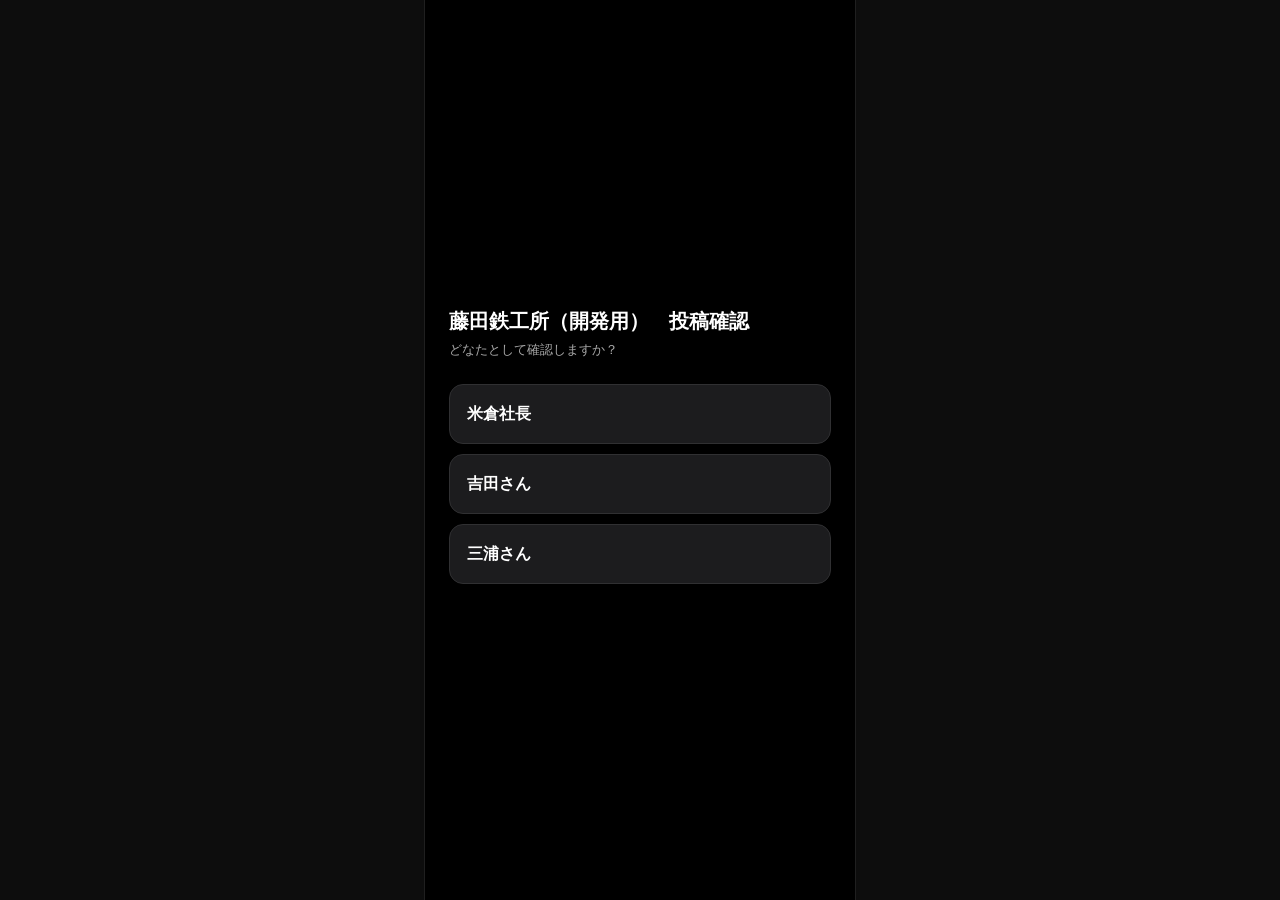
==== _dev/index.html @ 22c2960b "Add files via upload" ====
<!doctype html>
<html lang="ja">
<head>
<meta charset="utf-8">
<meta name="viewport" content="width=device-width, initial-scale=1, viewport-fit=cover">
<meta name="robots" content="noindex, nofollow">
<title>投稿確認（開発用）</title>
<link rel="stylesheet" href="../assets/app.css?v=7">
</head>
<body>
<div id="app"></div>
<script src="./config.js"></script>
<script src="./mock.js"></script>
<script src="../assets/app.js?v=7"></script>
</body>
</html>
---- assets/app.css ----
/* 投稿確認プレビュー — 共通スタイル
   Instagramリール／フィード、YouTubeショートの見え方をなぞる。
   クライアント別の差分は config.js だけ。 */

:root {
  color-scheme: dark;
  --ig-bg: #000;
  --sheet-ig: #1c1c1e;
  --sheet-yt: #ffffff;
  --line-dark: #2c2c2e;
  --muted: #a8a8a8;
  --ok: #4ade80;
  --warn: #fbbf24;
  --blue: #0095f6;
  --safe-b: env(safe-area-inset-bottom, 0px);
}

* { box-sizing: border-box; }
[hidden] { display: none !important; }

html, body {
  margin: 0;
  padding: 0;
  height: 100%;
  background: #000;
  color: #fff;
  overscroll-behavior: none;
}

body {
  font-family: -apple-system, BlinkMacSystemFont, "Hiragino Sans", "Hiragino Kaku Gothic ProN",
               "Noto Sans JP", "Yu Gothic", Meiryo, sans-serif;
  font-size: 15px;
  line-height: 1.5;
  -webkit-text-size-adjust: 100%;
  -webkit-font-smoothing: antialiased;
}

button { font: inherit; color: inherit; background: none; border: 0; padding: 0; cursor: pointer; }

/* ---------- 端末の枠 ---------- */

.phone {
  position: relative;
  width: 100%;
  max-width: 430px;
  height: 100dvh;
  margin: 0 auto;
  overflow: hidden;
  background: #000;
}

@media (min-width: 620px) {
  body { background: #0d0d0d; }
  .phone { box-shadow: 0 0 0 1px #1f1f1f; }
}

/* ---------- 名前選択 ---------- */

.gate {
  height: 100%;
  display: flex;
  flex-direction: column;
  justify-content: center;
  padding: 32px 24px;
}

.gate h1 { font-size: 20px; margin: 0 0 4px; }
.gate p { color: var(--muted); font-size: 13px; margin: 0 0 24px; }

.gate button {
  display: block;
  width: 100%;
  padding: 17px;
  margin-bottom: 10px;
  background: #1c1c1e;
  border: 1px solid #303032;
  border-radius: 14px;
  font-size: 16px;
  font-weight: 600;
  text-align: left;
}

.gate button:active { background: #2a2a2c; }

/* ---------- 上部バー ---------- */

.topbar {
  position: absolute;
  top: 0;
  left: 0;
  right: 0;
  z-index: 30;
  display: flex;
  flex-direction: column;
  gap: 7px;
  padding: 10px 12px 26px;
  background: linear-gradient(to bottom, rgba(0, 0, 0, .62) 0%, rgba(0, 0, 0, .3) 55%, rgba(0, 0, 0, 0) 100%);
  pointer-events: none;
}

.topbar .r1 { display: flex; align-items: center; gap: 8px; }
.topbar .r1 > *, .topbar .tabs > * { pointer-events: auto; }

.tabs {
  display: flex;
  gap: 4px;
  flex: 1;
  min-width: 0;
  overflow-x: auto;
  scrollbar-width: none;
}

.tabs::-webkit-scrollbar { display: none; }

.tab {
  flex: 0 0 auto;
  display: flex;
  align-items: center;
  gap: 5px;
  border-radius: 999px;
  padding: 6px 12px;
  font-size: 13px;
  font-weight: 600;
  color: rgba(255, 255, 255, .72);
  text-shadow: 0 1px 3px rgba(0, 0, 0, .6);
  white-space: nowrap;
}

.tab[aria-selected="true"] {
  background: rgba(255, 255, 255, .18);
  color: #fff;
  backdrop-filter: blur(8px);
}

.tab .count {
  min-width: 17px;
  height: 17px;
  padding: 0 5px;
  border-radius: 999px;
  background: #ff3040;
  color: #fff;
  font-size: 11px;
  font-weight: 700;
  line-height: 17px;
  text-align: center;
  text-shadow: none;
}

.brand {
  flex: 1;
  font-size: 16px;
  font-weight: 700;
  text-shadow: 0 1px 4px rgba(0, 0, 0, .7);
}

.whoami {
  flex: 0 0 auto;
  font-size: 11px;
  color: rgba(255, 255, 255, .8);
  background: rgba(0, 0, 0, .38);
  border: 1px solid rgba(255, 255, 255, .22);
  border-radius: 999px;
  padding: 5px 10px;
  line-height: 1.2;
  backdrop-filter: blur(8px);
}

.whoami b { color: #fff; font-weight: 700; }
.whoami span { color: #78c0ff; margin-left: 5px; }

/* ---------- フィード（1画面1投稿・スナップ） ---------- */

.feed {
  height: 100%;
  overflow-y: auto;
  scroll-snap-type: y mandatory;
  scrollbar-width: none;
  -webkit-overflow-scrolling: touch;
}

.feed::-webkit-scrollbar { display: none; }

.screen {
  position: relative;
  height: 100%;
  scroll-snap-align: start;
  scroll-snap-stop: always;
  overflow: hidden;
  background: #000;
}

.screen.light { background: #fff; color: #121212; }

/* 映像 */

.media {
  position: absolute;
  inset: 0;
  background: #000;
  overflow: hidden;
}

.media img.thumb { width: 100%; height: 100%; object-fit: cover; display: block; }
.media.contain img.thumb { object-fit: contain; }
.media iframe { position: absolute; inset: 0; width: 100%; height: 100%; border: 0; }

.media .tap {
  position: absolute;
  inset: 0;
  display: grid;
  place-items: center;
  background: rgba(0, 0, 0, .12);
}

.media .tap svg { width: 62px; height: 62px; filter: drop-shadow(0 2px 8px rgba(0, 0, 0, .6)); }

.media.blank {
  display: grid;
  place-items: center;
  color: #6b6b6b;
  font-size: 13px;
  background: #101010;
}

/* スクリム */

.scrim {
  position: absolute;
  left: 0;
  right: 0;
  bottom: 0;
  height: 46%;
  background: linear-gradient(to top, rgba(0, 0, 0, .78) 0%, rgba(0, 0, 0, .35) 42%, rgba(0, 0, 0, 0) 100%);
  pointer-events: none;
}

/* ---------- 右側のアイコン列 ---------- */

.rail {
  position: absolute;
  right: 6px;
  bottom: 198px;
  display: flex;
  flex-direction: column;
  align-items: center;
  gap: 18px;
  z-index: 10;
}

.rail .item { display: flex; flex-direction: column; align-items: center; gap: 3px; }
.rail svg { width: 27px; height: 27px; display: block; filter: drop-shadow(0 1px 3px rgba(0, 0, 0, .55)); }
.rail .lbl { font-size: 11px; font-weight: 600; text-shadow: 0 1px 3px rgba(0, 0, 0, .6); }

.rail .disc {
  width: 34px;
  height: 34px;
  border-radius: 8px;
  border: 2px solid rgba(255, 255, 255, .85);
  background: linear-gradient(135deg, #3a3a3c, #1c1c1e);
  display: grid;
  place-items: center;
  font-size: 13px;
  margin-top: 4px;
}

.rail.yt .disc { border-radius: 50%; }

/* ---------- 左下の情報 ---------- */

.info {
  position: absolute;
  left: 14px;
  right: 62px;
  bottom: 116px;
  z-index: 10;
}

.user {
  display: flex;
  align-items: center;
  gap: 9px;
  margin-bottom: 7px;
}

.avatars { display: flex; flex-shrink: 0; }

.avatar {
  width: 32px;
  height: 32px;
  border-radius: 50%;
  display: grid;
  place-items: center;
  font-size: 12px;
  font-weight: 700;
  color: #fff;
  background: linear-gradient(135deg, #f9ce34, #ee2a7b 55%, #6228d7);
  border: 2px solid rgba(0, 0, 0, .5);
  flex-shrink: 0;
}

.avatars .avatar + .avatar { margin-left: -13px; }
.avatar.plain { background: #4a4a4e; }

.handle {
  font-size: 13px;
  font-weight: 700;
  text-shadow: 0 1px 3px rgba(0, 0, 0, .6);
  overflow-wrap: anywhere;
  min-width: 0;
}

.handle span { white-space: nowrap; }
.handle .and { font-weight: 400; opacity: .82; margin: 0 3px; white-space: normal; }

.follow {
  flex: 0 0 auto;
  border: 1px solid rgba(255, 255, 255, .65);
  border-radius: 8px;
  padding: 4px 12px;
  font-size: 12px;
  font-weight: 600;
  text-shadow: 0 1px 3px rgba(0, 0, 0, .5);
}

.subscribe {
  flex: 0 0 auto;
  background: #fff;
  color: #0f0f0f;
  border-radius: 999px;
  padding: 6px 14px;
  font-size: 12px;
  font-weight: 700;
}

.music {
  display: flex;
  align-items: center;
  gap: 6px;
  font-size: 12px;
  margin-bottom: 7px;
  text-shadow: 0 1px 3px rgba(0, 0, 0, .6);
}

.music svg { width: 12px; height: 12px; flex-shrink: 0; }
.music span { overflow: hidden; text-overflow: ellipsis; white-space: nowrap; }

.cap {
  display: flex;
  align-items: flex-end;
  gap: 6px;
  width: 100%;
  text-align: left;
  font-size: 13.5px;
  line-height: 1.45;
  text-shadow: 0 1px 3px rgba(0, 0, 0, .6);
}

.cap .txt {
  flex: 1;
  min-width: 0;
  display: -webkit-box;
  -webkit-line-clamp: 1;
  -webkit-box-orient: vertical;
  overflow: hidden;
}

.cap.two .txt { -webkit-line-clamp: 2; }
.cap .more { flex: 0 0 auto; font-size: 12px; font-weight: 700; opacity: .85; }

/* ---------- 確認バー ---------- */

.actbar {
  position: absolute;
  left: 0;
  right: 0;
  bottom: calc(52px + var(--safe-b));
  z-index: 15;
  display: flex;
  align-items: center;
  gap: 8px;
  padding: 8px 12px;
}

.chip {
  flex: 0 0 auto;
  font-size: 11px;
  font-weight: 700;
  border-radius: 999px;
  padding: 5px 10px;
  backdrop-filter: blur(10px);
}

.chip.wait { background: rgba(255, 255, 255, .18); color: #fff; }
.chip.ok   { background: rgba(34, 197, 94, .24);  color: var(--ok); }
.chip.fix  { background: rgba(251, 191, 36, .22); color: var(--warn); }

.act {
  flex: 1;
  padding: 11px 8px;
  border-radius: 10px;
  font-size: 14px;
  font-weight: 700;
  text-align: center;
  backdrop-filter: blur(10px);
}

.act.ok { background: var(--blue); color: #fff; }
.act.fix { background: rgba(255, 255, 255, .16); color: #fff; border: 1px solid rgba(255, 255, 255, .3); }
.act:disabled { opacity: .5; }

.actbar.done { justify-content: flex-start; }

/* ---------- 端末下部のナビ（飾り） ---------- */

.fakenav {
  position: absolute;
  left: 0;
  right: 0;
  bottom: 0;
  z-index: 12;
  height: calc(52px + var(--safe-b));
  padding-bottom: var(--safe-b);
  display: flex;
  align-items: center;
  justify-content: space-around;
  background: #000;
  border-top: 1px solid rgba(255, 255, 255, .08);
  pointer-events: none;
}

.fakenav.yt { background: #0f0f0f; }
.fakenav .n { display: flex; flex-direction: column; align-items: center; gap: 2px; opacity: .92; }
.fakenav svg { width: 24px; height: 24px; }
.fakenav .t { font-size: 9px; }

.fakenav .me {
  width: 25px;
  height: 25px;
  border-radius: 50%;
  background: linear-gradient(135deg, #33c6d6, #a3d900);
}

.progress {
  position: absolute;
  left: 0;
  right: 0;
  bottom: calc(52px + var(--safe-b));
  height: 2px;
  background: rgba(255, 255, 255, .18);
  z-index: 13;
}

.progress i { display: block; height: 100%; width: 28%; background: #fff; }
.progress.yt i { background: #ff0033; }

/* ---------- Instagram フィード投稿 ---------- */

.postview {
  position: absolute;
  inset: 0;
  display: flex;
  flex-direction: column;
  justify-content: center;
  padding: 88px 0 calc(112px + var(--safe-b));
}

.p-head {
  display: flex;
  align-items: center;
  gap: 9px;
  padding: 0 12px 9px;
}

.p-head svg { width: 22px; height: 22px; flex: 0 0 auto; }

.p-head .handle { text-shadow: none; }
.p-head .meta { font-size: 11px; color: var(--muted); }

.p-media { position: relative; background: #000; }
.p-media .frame {
  position: relative;
  width: 100%;
  aspect-ratio: 4 / 5;
  max-height: 52vh;
  overflow: hidden;
}
.p-media .frame img { width: 100%; height: 100%; object-fit: cover; display: block; }
.p-media .frame iframe { position: absolute; inset: 0; width: 100%; height: 100%; border: 0; }

.p-media .frame .tap {
  position: absolute;
  inset: 0;
  display: grid;
  place-items: center;
  background: rgba(0, 0, 0, .12);
}

.p-media .frame .tap svg { width: 56px; height: 56px; }

.carousel {
  display: flex;
  overflow-x: auto;
  scroll-snap-type: x mandatory;
  scrollbar-width: none;
}

.carousel::-webkit-scrollbar { display: none; }
.carousel .frame { flex: 0 0 100%; scroll-snap-align: center; }

.p-count {
  position: absolute;
  top: 10px;
  right: 10px;
  background: rgba(0, 0, 0, .6);
  border-radius: 999px;
  padding: 3px 9px;
  font-size: 11px;
  font-weight: 600;
}

.p-acts { display: flex; align-items: center; gap: 15px; padding: 11px 12px 4px; }
.p-acts svg { width: 25px; height: 25px; flex: 0 0 auto; }
.p-acts .grow { flex: 1; }

.p-cap {
  display: block;
  width: 100%;
  text-align: left;
  padding: 4px 12px 0;
  font-size: 13.5px;
  line-height: 1.5;
}

.p-cap .txt { display: -webkit-box; -webkit-line-clamp: 2; -webkit-box-orient: vertical; overflow: hidden; }
.p-cap .more { color: var(--muted); font-size: 13px; }
.p-cap b { font-weight: 700; margin-right: 5px; }

.dots { display: flex; justify-content: center; gap: 5px; padding: 9px 0 0; }
.dots i { width: 6px; height: 6px; border-radius: 50%; background: #3a3a3c; }
.dots i.on { background: var(--blue); }

/* ---------- YouTube ---------- */

.yt-top {
  position: absolute;
  top: 0;
  right: 0;
  z-index: 20;
  display: flex;
  gap: 18px;
  padding: 12px 14px;
}

.yt-top svg { width: 24px; height: 24px; filter: drop-shadow(0 1px 3px rgba(0, 0, 0, .6)); }

.tag { color: #7cc0ff; }

/* ---------- シート ---------- */

.backdrop {
  position: absolute;
  inset: 0;
  z-index: 40;
  background: rgba(0, 0, 0, .5);
  opacity: 0;
  transition: opacity .18s;
}

.backdrop.on { opacity: 1; }

.sheet {
  position: absolute;
  left: 0;
  right: 0;
  bottom: 0;
  z-index: 41;
  max-height: 82%;
  display: flex;
  flex-direction: column;
  background: var(--sheet-ig);
  border-radius: 14px 14px 0 0;
  transform: translateY(100%);
  transition: transform .22s cubic-bezier(.2, .7, .3, 1);
  overflow: hidden;
}

.sheet.on { transform: translateY(0); }
.sheet.light { background: var(--sheet-yt); color: #0f0f0f; }

.grab {
  flex: 0 0 auto;
  width: 38px;
  height: 4px;
  border-radius: 2px;
  background: #5a5a5e;
  margin: 9px auto 4px;
}

.sheet.light .grab { background: #d0d0d0; }

.sheet-head {
  flex: 0 0 auto;
  display: flex;
  align-items: center;
  padding: 6px 16px 12px;
  border-bottom: 1px solid var(--line-dark);
}

.sheet.light .sheet-head { border-color: #e5e5e5; }
.sheet-head h2 { flex: 1; margin: 0; font-size: 17px; font-weight: 700; }
.sheet-head .x { font-size: 22px; line-height: 1; opacity: .8; padding: 4px 6px; }

.sheet-body { flex: 1; overflow-y: auto; padding: 14px 16px 18px; -webkit-overflow-scrolling: touch; }

.s-user { display: flex; align-items: center; gap: 10px; margin-bottom: 12px; }
.s-user .handle { text-shadow: none; }

.s-text { font-size: 14.5px; line-height: 1.65; white-space: normal; overflow-wrap: anywhere; }
.s-tags { margin-top: 12px; font-size: 14px; color: #7cc0ff; overflow-wrap: anywhere; }
.s-date { margin-top: 14px; font-size: 13px; color: var(--muted); }

.sheet.light .s-date { color: #606060; }
.s-place svg { width: 16px; height: 16px; flex: 0 0 auto; }

.s-place {
  display: inline-flex;
  align-items: center;
  gap: 6px;
  white-space: nowrap;
  margin-top: 12px;
  padding: 7px 13px;
  border-radius: 999px;
  background: #2c2c2e;
  font-size: 13px;
}

.yt-h2 { margin: 0 0 14px; font-size: 18px; font-weight: 700; line-height: 1.45; }

.stats { display: flex; gap: 8px; margin-bottom: 16px; }

.stat {
  flex: 1;
  background: #f4f2ec;
  border-radius: 12px;
  padding: 12px 8px;
  text-align: center;
}

.stat b { display: block; font-size: 15px; font-weight: 700; }
.stat span { font-size: 11px; color: #606060; }

.desc-box {
  background: #f4f2ec;
  border-radius: 12px;
  padding: 14px;
  font-size: 14px;
  line-height: 1.7;
  white-space: normal;
  overflow-wrap: anywhere;
}

.sheet.light .tag { color: #065fd4; }

.clamp { display: -webkit-box; -webkit-line-clamp: 4; -webkit-box-orient: vertical; overflow: hidden; }

.more-btn { margin-top: 6px; font-size: 13px; font-weight: 600; color: var(--muted); }
.sheet.light .more-btn { color: #606060; }

/* 確認ログ（コメント風） */

.s-logs { margin-top: 22px; border-top: 1px solid var(--line-dark); padding-top: 14px; }
.sheet.light .s-logs { border-color: #e5e5e5; }
.s-logs h3 { margin: 0 0 12px; font-size: 13px; font-weight: 700; color: var(--muted); }
.sheet.light .s-logs h3 { color: #606060; }

.cmt { display: flex; gap: 10px; margin-bottom: 14px; }
.cmt .av { width: 32px; height: 32px; border-radius: 50%; background: #3a3a3c; display: grid; place-items: center; font-size: 12px; font-weight: 700; flex-shrink: 0; }
.sheet.light .cmt .av { background: #e8e8e8; color: #0f0f0f; }
.cmt .who { font-size: 12px; color: var(--muted); }
.sheet.light .cmt .who { color: #606060; }
.cmt .who b { color: inherit; font-weight: 700; }
.sheet.light .cmt .who b { color: #0f0f0f; }
.cmt .r-ok { color: var(--ok); font-weight: 700; }
.cmt .r-fix { color: var(--warn); font-weight: 700; }
.sheet.light .cmt .r-ok { color: #067647; }
.sheet.light .cmt .r-fix { color: #a4501a; }
.cmt .body { font-size: 14px; line-height: 1.55; margin-top: 2px; overflow-wrap: anywhere; }

/* シート下部の確認アクション */

.sheet-foot {
  flex: 0 0 auto;
  padding: 12px 16px calc(14px + var(--safe-b));
  border-top: 1px solid var(--line-dark);
  background: inherit;
}

.sheet.light .sheet-foot { border-color: #e5e5e5; }
.sheet-foot .row { display: flex; gap: 8px; }

.sheet-foot .btn {
  flex: 1;
  padding: 14px 8px;
  border-radius: 11px;
  font-size: 15px;
  font-weight: 700;
  text-align: center;
  background: #2c2c2e;
}

.sheet.light .sheet-foot .btn { background: #f0f0f0; }
.sheet-foot .btn.primary,
.sheet.light .sheet-foot .btn.primary { background: var(--blue); color: #fff; }
.sheet-foot .btn.ghost { flex: 0 0 92px; }
.sheet-foot .btn:disabled { opacity: .5; }

.sheet-foot textarea {
  width: 100%;
  min-height: 88px;
  padding: 12px;
  margin-bottom: 9px;
  border: 1px solid #3a3a3c;
  border-radius: 11px;
  background: #2c2c2e;
  color: inherit;
  font: inherit;
  font-size: 15px;
  resize: vertical;
}

.sheet.light .sheet-foot textarea { background: #f7f7f7; border-color: #dcdcdc; }
.sheet-foot textarea:focus { outline: 2px solid var(--blue); outline-offset: -1px; }

.hint { margin-top: 8px; font-size: 12px; color: var(--muted); }
.hint.err { color: #ff6b6b; }

.reviewed { font-size: 14px; font-weight: 600; color: var(--ok); text-align: center; padding: 4px 0; }
.sheet.light .reviewed { color: #067647; }

/* ---------- 状態表示 ---------- */

.center {
  height: 100%;
  display: flex;
  flex-direction: column;
  align-items: center;
  justify-content: center;
  gap: 14px;
  padding: 32px;
  text-align: center;
  color: var(--muted);
  font-size: 14px;
}

.center .sk {
  width: 190px;
  aspect-ratio: 9 / 16;
  border-radius: 14px;
  background: linear-gradient(90deg, #141414 25%, #232323 37%, #141414 63%);
  background-size: 400% 100%;
  animation: sk 1.3s ease-in-out infinite;
}

@keyframes sk { 0% { background-position: 100% 50%; } 100% { background-position: 0 50%; } }

.center button {
  border: 1px solid #3a3a3c;
  border-radius: 10px;
  padding: 10px 18px;
  font-weight: 600;
  color: #fff;
}

.swipe-hint {
  position: absolute;
  top: 96px;
  left: 50%;
  transform: translateX(-50%);
  z-index: 25;
  padding: 7px 14px;
  border-radius: 999px;
  background: rgba(0, 0, 0, .55);
  backdrop-filter: blur(8px);
  font-size: 12px;
  color: rgba(255, 255, 255, .92);
  white-space: nowrap;
  pointer-events: none;
  animation: fade 2.2s ease-in-out infinite;
}

.swipe-hint.one-row { top: 62px; }

@keyframes fade { 0%, 100% { opacity: .5; } 50% { opacity: 1; } }

.toast {
  position: absolute;
  left: 50%;
  bottom: calc(120px + var(--safe-b));
  transform: translateX(-50%);
  z-index: 60;
  background: rgba(40, 40, 42, .96);
  color: #fff;
  font-size: 13px;
  padding: 11px 18px;
  border-radius: 999px;
  white-space: nowrap;
  box-shadow: 0 6px 20px rgba(0, 0, 0, .5);
}

@media (prefers-reduced-motion: reduce) {
  .center .sk, .swipe-hint { animation: none; }
  .sheet, .backdrop { transition: none; }
}
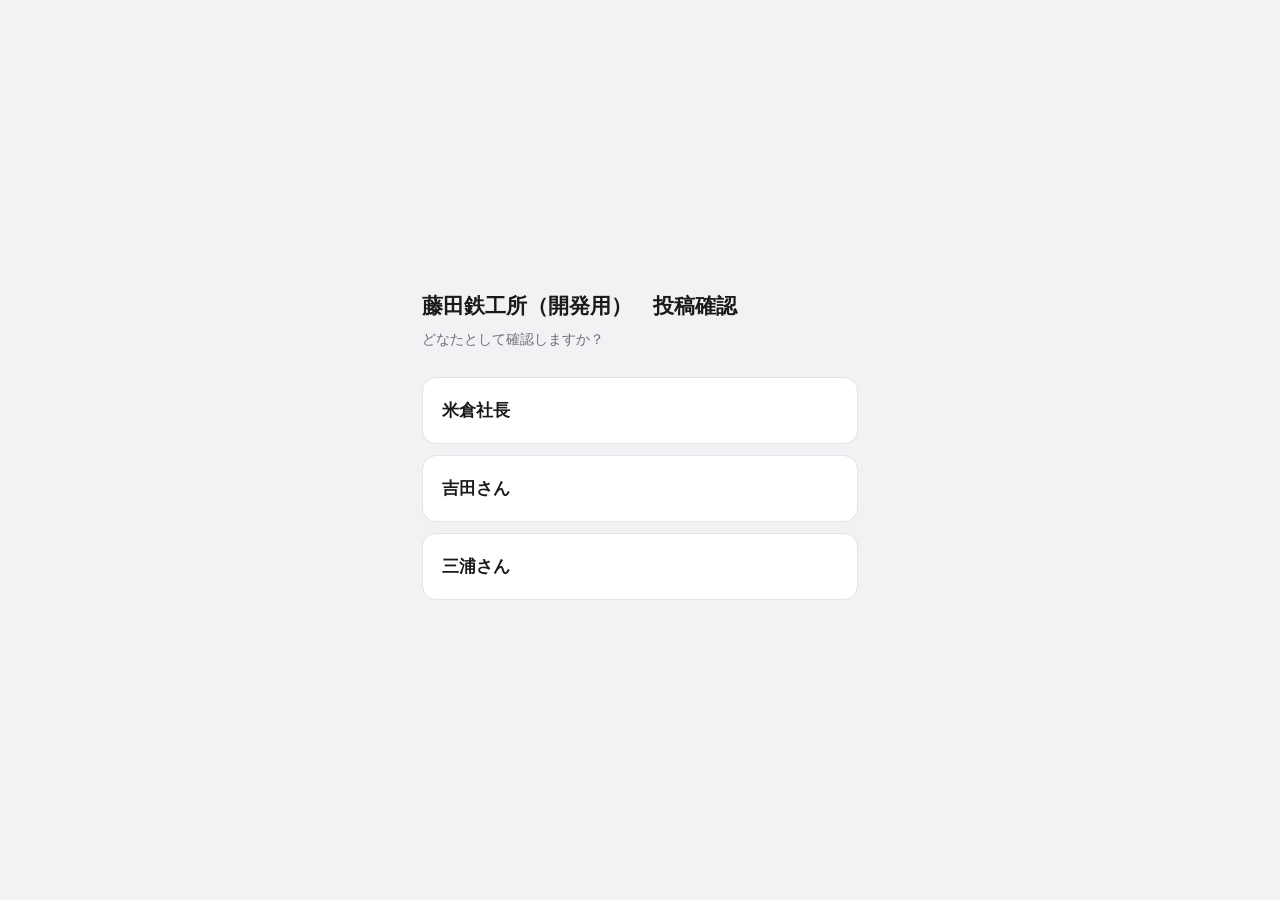
==== commit 667daf64: "Add files via upload" ====
--- a/_dev/index.html
+++ b/_dev/index.html
@@ -5,12 +5,12 @@
 <meta name="viewport" content="width=device-width, initial-scale=1, viewport-fit=cover">
 <meta name="robots" content="noindex, nofollow">
 <title>投稿確認（開発用）</title>
-<link rel="stylesheet" href="../assets/app.css?v=7">
+<link rel="stylesheet" href="../assets/app.css?v=19">
 </head>
 <body>
 <div id="app"></div>
 <script src="./config.js"></script>
 <script src="./mock.js"></script>
-<script src="../assets/app.js?v=7"></script>
+<script src="../assets/app.js?v=19"></script>
 </body>
 </html>
--- a/assets/app.css
+++ b/assets/app.css
@@ -1,17 +1,19 @@
 /* 投稿確認プレビュー — 共通スタイル
-   Instagramリール／フィード、YouTubeショートの見え方をなぞる。
-   クライアント別の差分は config.js だけ。 */
+   見た目の再現より「確認しやすさ」を優先した作り。
+   動画は枠の中に閉じ込め、文章と判定ボタンには絶対にかぶせない。 */
 
 :root {
-  color-scheme: dark;
-  --ig-bg: #000;
-  --sheet-ig: #1c1c1e;
-  --sheet-yt: #ffffff;
-  --line-dark: #2c2c2e;
-  --muted: #a8a8a8;
-  --ok: #4ade80;
-  --warn: #fbbf24;
-  --blue: #0095f6;
+  color-scheme: light;
+  --bg: #f2f2f5;
+  --card: #ffffff;
+  --line: #e3e3e8;
+  --text: #1a1a1c;
+  --muted: #6d6d75;
+  --blue: #0a84ff;
+  --ok: #10803f;
+  --ok-bg: #e6f5ec;
+  --warn: #9a5b00;
+  --warn-bg: #fdf1de;
   --safe-b: env(safe-area-inset-bottom, 0px);
 }
 
@@ -21,794 +23,503 @@
 html, body {
   margin: 0;
   padding: 0;
-  height: 100%;
-  background: #000;
-  color: #fff;
-  overscroll-behavior: none;
+  min-height: 100%;
+  background: var(--bg);
+  color: var(--text);
 }
 
 body {
   font-family: -apple-system, BlinkMacSystemFont, "Hiragino Sans", "Hiragino Kaku Gothic ProN",
                "Noto Sans JP", "Yu Gothic", Meiryo, sans-serif;
-  font-size: 15px;
-  line-height: 1.5;
+  font-size: 16px;
+  line-height: 1.6;
   -webkit-text-size-adjust: 100%;
   -webkit-font-smoothing: antialiased;
 }
 
 button { font: inherit; color: inherit; background: none; border: 0; padding: 0; cursor: pointer; }
 
-/* ---------- 端末の枠 ---------- */
-
-.phone {
-  position: relative;
-  width: 100%;
-  max-width: 430px;
-  height: 100dvh;
-  margin: 0 auto;
-  overflow: hidden;
-  background: #000;
-}
-
-@media (min-width: 620px) {
-  body { background: #0d0d0d; }
-  .phone { box-shadow: 0 0 0 1px #1f1f1f; }
-}
+.wrap { max-width: 480px; margin: 0 auto; }
 
 /* ---------- 名前選択 ---------- */
 
 .gate {
-  height: 100%;
+  min-height: 100dvh;
   display: flex;
   flex-direction: column;
   justify-content: center;
-  padding: 32px 24px;
-}
-
-.gate h1 { font-size: 20px; margin: 0 0 4px; }
-.gate p { color: var(--muted); font-size: 13px; margin: 0 0 24px; }
+  padding: 32px 22px;
+}
+
+.gate h1 { font-size: 21px; margin: 0 0 6px; }
+.gate p { color: var(--muted); font-size: 14px; margin: 0 0 26px; }
 
 .gate button {
   display: block;
   width: 100%;
-  padding: 17px;
-  margin-bottom: 10px;
-  background: #1c1c1e;
-  border: 1px solid #303032;
+  padding: 19px;
+  margin-bottom: 11px;
+  background: var(--card);
+  border: 1px solid var(--line);
   border-radius: 14px;
-  font-size: 16px;
-  font-weight: 600;
+  font-size: 17px;
+  font-weight: 700;
   text-align: left;
 }
 
-.gate button:active { background: #2a2a2c; }
+.gate button:active { background: #ececf0; }
 
 /* ---------- 上部バー ---------- */
 
 .topbar {
-  position: absolute;
+  position: sticky;
   top: 0;
-  left: 0;
-  right: 0;
   z-index: 30;
-  display: flex;
-  flex-direction: column;
-  gap: 7px;
-  padding: 10px 12px 26px;
-  background: linear-gradient(to bottom, rgba(0, 0, 0, .62) 0%, rgba(0, 0, 0, .3) 55%, rgba(0, 0, 0, 0) 100%);
-  pointer-events: none;
-}
-
-.topbar .r1 { display: flex; align-items: center; gap: 8px; }
-.topbar .r1 > *, .topbar .tabs > * { pointer-events: auto; }
-
-.tabs {
-  display: flex;
-  gap: 4px;
+  background: rgba(242, 242, 245, .93);
+  backdrop-filter: saturate(180%) blur(12px);
+  border-bottom: 1px solid var(--line);
+}
+
+.topbar .inner { max-width: 480px; margin: 0 auto; padding: 10px 14px 0; }
+.topbar .r1 { display: flex; align-items: center; gap: 10px; }
+.topbar h1 {
   flex: 1;
   min-width: 0;
-  overflow-x: auto;
-  scrollbar-width: none;
-}
-
+  font-size: 16px;
+  font-weight: 700;
+  margin: 0;
+  white-space: nowrap;
+  overflow: hidden;
+  text-overflow: ellipsis;
+}
+
+.whoami {
+  flex: 0 0 auto;
+  font-size: 12px;
+  color: var(--muted);
+  border: 1px solid var(--line);
+  background: var(--card);
+  border-radius: 999px;
+  padding: 6px 12px;
+  line-height: 1.2;
+}
+
+.whoami b { color: var(--text); font-weight: 700; }
+.whoami span { color: var(--blue); margin-left: 6px; }
+
+.tabs { display: flex; gap: 5px; padding: 9px 0 9px; overflow-x: auto; scrollbar-width: none; }
 .tabs::-webkit-scrollbar { display: none; }
 
 .tab {
   flex: 0 0 auto;
   display: flex;
   align-items: center;
-  gap: 5px;
+  gap: 6px;
+  border: 1px solid var(--line);
+  background: var(--card);
   border-radius: 999px;
-  padding: 6px 12px;
-  font-size: 13px;
-  font-weight: 600;
-  color: rgba(255, 255, 255, .72);
-  text-shadow: 0 1px 3px rgba(0, 0, 0, .6);
+  padding: 8px 14px;
+  font-size: 14px;
+  font-weight: 700;
+  color: var(--muted);
   white-space: nowrap;
 }
 
-.tab[aria-selected="true"] {
-  background: rgba(255, 255, 255, .18);
+.tab[aria-selected="true"] { background: #1a1a1c; border-color: #1a1a1c; color: #fff; }
+
+.tab .count {
+  min-width: 19px;
+  height: 19px;
+  padding: 0 6px;
+  border-radius: 999px;
+  background: #ff3b30;
   color: #fff;
-  backdrop-filter: blur(8px);
-}
-
-.tab .count {
-  min-width: 17px;
-  height: 17px;
-  padding: 0 5px;
-  border-radius: 999px;
-  background: #ff3040;
-  color: #fff;
-  font-size: 11px;
-  font-weight: 700;
-  line-height: 17px;
+  font-size: 12px;
+  font-weight: 700;
+  line-height: 19px;
   text-align: center;
-  text-shadow: none;
-}
-
-.brand {
-  flex: 1;
-  font-size: 16px;
-  font-weight: 700;
-  text-shadow: 0 1px 4px rgba(0, 0, 0, .7);
-}
-
-.whoami {
-  flex: 0 0 auto;
-  font-size: 11px;
-  color: rgba(255, 255, 255, .8);
-  background: rgba(0, 0, 0, .38);
-  border: 1px solid rgba(255, 255, 255, .22);
-  border-radius: 999px;
-  padding: 5px 10px;
-  line-height: 1.2;
-  backdrop-filter: blur(8px);
-}
-
-.whoami b { color: #fff; font-weight: 700; }
-.whoami span { color: #78c0ff; margin-left: 5px; }
-
-/* ---------- フィード（1画面1投稿・スナップ） ---------- */
-
-.feed {
-  height: 100%;
-  overflow-y: auto;
-  scroll-snap-type: y mandatory;
-  scrollbar-width: none;
-  -webkit-overflow-scrolling: touch;
-}
-
-.feed::-webkit-scrollbar { display: none; }
-
-.screen {
-  position: relative;
-  height: 100%;
-  scroll-snap-align: start;
-  scroll-snap-stop: always;
+}
+
+/* ---------- 残り件数 ---------- */
+
+.summary {
+  padding: 16px 16px 4px;
+  font-size: 14px;
+  color: var(--muted);
+}
+
+.summary b { color: var(--text); font-size: 17px; font-weight: 700; }
+
+/* ---------- カード ---------- */
+
+.list { padding: 0 12px 40px; }
+
+.card {
+  background: var(--card);
+  border: 1px solid var(--line);
+  border-radius: 16px;
+  margin-top: 14px;
   overflow: hidden;
-  background: #000;
-}
-
-.screen.light { background: #fff; color: #121212; }
-
-/* 映像 */
-
-.media {
-  position: absolute;
-  inset: 0;
-  background: #000;
-  overflow: hidden;
-}
-
-.media img.thumb { width: 100%; height: 100%; object-fit: cover; display: block; }
-.media.contain img.thumb { object-fit: contain; }
-.media iframe { position: absolute; inset: 0; width: 100%; height: 100%; border: 0; }
-
-.media .tap {
-  position: absolute;
-  inset: 0;
-  display: grid;
-  place-items: center;
-  background: rgba(0, 0, 0, .12);
-}
-
-.media .tap svg { width: 62px; height: 62px; filter: drop-shadow(0 2px 8px rgba(0, 0, 0, .6)); }
-
-.media.blank {
-  display: grid;
-  place-items: center;
-  color: #6b6b6b;
-  font-size: 13px;
-  background: #101010;
-}
-
-/* スクリム */
-
-.scrim {
-  position: absolute;
-  left: 0;
-  right: 0;
-  bottom: 0;
-  height: 46%;
-  background: linear-gradient(to top, rgba(0, 0, 0, .78) 0%, rgba(0, 0, 0, .35) 42%, rgba(0, 0, 0, 0) 100%);
-  pointer-events: none;
-}
-
-/* ---------- 右側のアイコン列 ---------- */
-
-.rail {
-  position: absolute;
-  right: 6px;
-  bottom: 198px;
-  display: flex;
-  flex-direction: column;
-  align-items: center;
-  gap: 18px;
-  z-index: 10;
-}
-
-.rail .item { display: flex; flex-direction: column; align-items: center; gap: 3px; }
-.rail svg { width: 27px; height: 27px; display: block; filter: drop-shadow(0 1px 3px rgba(0, 0, 0, .55)); }
-.rail .lbl { font-size: 11px; font-weight: 600; text-shadow: 0 1px 3px rgba(0, 0, 0, .6); }
-
-.rail .disc {
-  width: 34px;
-  height: 34px;
-  border-radius: 8px;
-  border: 2px solid rgba(255, 255, 255, .85);
-  background: linear-gradient(135deg, #3a3a3c, #1c1c1e);
-  display: grid;
-  place-items: center;
-  font-size: 13px;
-  margin-top: 4px;
-}
-
-.rail.yt .disc { border-radius: 50%; }
-
-/* ---------- 左下の情報 ---------- */
-
-.info {
-  position: absolute;
-  left: 14px;
-  right: 62px;
-  bottom: 116px;
-  z-index: 10;
-}
-
-.user {
-  display: flex;
-  align-items: center;
-  gap: 9px;
-  margin-bottom: 7px;
-}
-
-.avatars { display: flex; flex-shrink: 0; }
-
-.avatar {
-  width: 32px;
-  height: 32px;
-  border-radius: 50%;
-  display: grid;
-  place-items: center;
-  font-size: 12px;
-  font-weight: 700;
-  color: #fff;
-  background: linear-gradient(135deg, #f9ce34, #ee2a7b 55%, #6228d7);
-  border: 2px solid rgba(0, 0, 0, .5);
-  flex-shrink: 0;
-}
-
-.avatars .avatar + .avatar { margin-left: -13px; }
-.avatar.plain { background: #4a4a4e; }
-
-.handle {
-  font-size: 13px;
-  font-weight: 700;
-  text-shadow: 0 1px 3px rgba(0, 0, 0, .6);
-  overflow-wrap: anywhere;
-  min-width: 0;
-}
-
-.handle span { white-space: nowrap; }
-.handle .and { font-weight: 400; opacity: .82; margin: 0 3px; white-space: normal; }
-
-.follow {
-  flex: 0 0 auto;
-  border: 1px solid rgba(255, 255, 255, .65);
-  border-radius: 8px;
-  padding: 4px 12px;
-  font-size: 12px;
-  font-weight: 600;
-  text-shadow: 0 1px 3px rgba(0, 0, 0, .5);
-}
-
-.subscribe {
-  flex: 0 0 auto;
-  background: #fff;
-  color: #0f0f0f;
-  border-radius: 999px;
-  padding: 6px 14px;
-  font-size: 12px;
-  font-weight: 700;
-}
-
-.music {
-  display: flex;
-  align-items: center;
-  gap: 6px;
-  font-size: 12px;
-  margin-bottom: 7px;
-  text-shadow: 0 1px 3px rgba(0, 0, 0, .6);
-}
-
-.music svg { width: 12px; height: 12px; flex-shrink: 0; }
-.music span { overflow: hidden; text-overflow: ellipsis; white-space: nowrap; }
-
-.cap {
-  display: flex;
-  align-items: flex-end;
-  gap: 6px;
-  width: 100%;
-  text-align: left;
-  font-size: 13.5px;
-  line-height: 1.45;
-  text-shadow: 0 1px 3px rgba(0, 0, 0, .6);
-}
-
-.cap .txt {
-  flex: 1;
-  min-width: 0;
-  display: -webkit-box;
-  -webkit-line-clamp: 1;
-  -webkit-box-orient: vertical;
-  overflow: hidden;
-}
-
-.cap.two .txt { -webkit-line-clamp: 2; }
-.cap .more { flex: 0 0 auto; font-size: 12px; font-weight: 700; opacity: .85; }
-
-/* ---------- 確認バー ---------- */
-
-.actbar {
-  position: absolute;
-  left: 0;
-  right: 0;
-  bottom: calc(52px + var(--safe-b));
-  z-index: 15;
+}
+
+.card.done { opacity: .62; }
+.card.done:focus-within { opacity: 1; }
+
+.head {
   display: flex;
   align-items: center;
   gap: 8px;
-  padding: 8px 12px;
-}
-
-.chip {
-  flex: 0 0 auto;
-  font-size: 11px;
+  flex-wrap: wrap;
+  padding: 14px 16px 10px;
+}
+
+.badge {
+  font-size: 12px;
   font-weight: 700;
   border-radius: 999px;
-  padding: 5px 10px;
-  backdrop-filter: blur(10px);
-}
-
-.chip.wait { background: rgba(255, 255, 255, .18); color: #fff; }
-.chip.ok   { background: rgba(34, 197, 94, .24);  color: var(--ok); }
-.chip.fix  { background: rgba(251, 191, 36, .22); color: var(--warn); }
-
-.act {
-  flex: 1;
-  padding: 11px 8px;
-  border-radius: 10px;
-  font-size: 14px;
-  font-weight: 700;
-  text-align: center;
-  backdrop-filter: blur(10px);
-}
-
-.act.ok { background: var(--blue); color: #fff; }
-.act.fix { background: rgba(255, 255, 255, .16); color: #fff; border: 1px solid rgba(255, 255, 255, .3); }
-.act:disabled { opacity: .5; }
-
-.actbar.done { justify-content: flex-start; }
-
-/* ---------- 端末下部のナビ（飾り） ---------- */
-
-.fakenav {
+  padding: 4px 10px;
+  white-space: nowrap;
+}
+
+.badge.wait { background: #ececf0; color: var(--muted); }
+.badge.ok   { background: var(--ok-bg);   color: var(--ok); }
+.badge.fix  { background: var(--warn-bg); color: var(--warn); }
+.badge.kind { background: #e8f0fe; color: #1a56b8; }
+.badge.kind.note { background: #e3f5f0; color: #0b7c6a; }
+.badge.collab { background: #f3e8fd; color: #6b30b8; }
+
+.when { width: 100%; font-size: 13px; color: var(--muted); }
+
+/* ---------- 動画 ---------- */
+
+.stage {
+  display: flex;
+  justify-content: center;
+  background: #000;
+}
+
+/* 幅いっぱいにして、高さを幅から計算する。
+   枠を細くするとドライブのプレイヤーが最低幅で収まらず、右側が切れてしまうため。
+   比率計算はブラウザ任せにせず calc で出すので端末差も出ない。 */
+.stage { --w: calc(min(100vw, 480px) - 26px); }
+.stage .box { position: relative; overflow: hidden; background: #000; width: 100%; }
+
+.stage.ar916 .box { height: calc(var(--w) * 16 / 9); }
+.stage.ar45  .box { height: calc(var(--w) * 5 / 4); }
+.stage.ar169 .box { height: calc(var(--w) * 9 / 16); }
+/* noteの見出し画像。実寸1280×670に合わせる */
+.stage.ar1911 .box { height: calc(var(--w) * 670 / 1280); }
+
+/* 見出し画像は本番と同じく切り抜いて見せる（contain だと切れ方が分からない） */
+.stage.cover { background: #eceff3; }
+.stage.cover .box { background: #eceff3; }
+.stage.cover .box img { object-fit: cover; background: #eceff3; }
+
+.stage .box img,
+.stage .box video { width: 100%; height: 100%; object-fit: contain; display: block; background: #000; }
+
+/* ドライブのプレイヤーは中身を触れないので、大きめに描画してから縮める。
+   動画の見える大きさは変わらないまま、ボタンや操作バーだけが小さくなる。 */
+.stage .box iframe {
   position: absolute;
-  left: 0;
-  right: 0;
-  bottom: 0;
-  z-index: 12;
-  height: calc(52px + var(--safe-b));
-  padding-bottom: var(--safe-b);
-  display: flex;
-  align-items: center;
-  justify-content: space-around;
-  background: #000;
-  border-top: 1px solid rgba(255, 255, 255, .08);
-  pointer-events: none;
-}
-
-.fakenav.yt { background: #0f0f0f; }
-.fakenav .n { display: flex; flex-direction: column; align-items: center; gap: 2px; opacity: .92; }
-.fakenav svg { width: 24px; height: 24px; }
-.fakenav .t { font-size: 9px; }
-
-.fakenav .me {
-  width: 25px;
-  height: 25px;
-  border-radius: 50%;
-  background: linear-gradient(135deg, #33c6d6, #a3d900);
-}
-
-.progress {
-  position: absolute;
-  left: 0;
-  right: 0;
-  bottom: calc(52px + var(--safe-b));
-  height: 2px;
-  background: rgba(255, 255, 255, .18);
-  z-index: 13;
-}
-
-.progress i { display: block; height: 100%; width: 28%; background: #fff; }
-.progress.yt i { background: #ff0033; }
-
-/* ---------- Instagram フィード投稿 ---------- */
-
-.postview {
+  top: -30%;
+  left: -30%;
+  width: 160%;
+  height: 160%;
+  border: 0;
+  transform: scale(.625);
+  transform-origin: center center;
+}
+
+/* こちら側の再生ボタン。映像の真ん中を避けて左下に置く */
+.stage .tap {
   position: absolute;
   inset: 0;
   display: flex;
-  flex-direction: column;
-  justify-content: center;
-  padding: 88px 0 calc(112px + var(--safe-b));
-}
-
-.p-head {
-  display: flex;
-  align-items: center;
-  gap: 9px;
-  padding: 0 12px 9px;
-}
-
-.p-head svg { width: 22px; height: 22px; flex: 0 0 auto; }
-
-.p-head .handle { text-shadow: none; }
-.p-head .meta { font-size: 11px; color: var(--muted); }
-
-.p-media { position: relative; background: #000; }
-.p-media .frame {
-  position: relative;
-  width: 100%;
-  aspect-ratio: 4 / 5;
-  max-height: 52vh;
-  overflow: hidden;
-}
-.p-media .frame img { width: 100%; height: 100%; object-fit: cover; display: block; }
-.p-media .frame iframe { position: absolute; inset: 0; width: 100%; height: 100%; border: 0; }
-
-.p-media .frame .tap {
-  position: absolute;
-  inset: 0;
+  align-items: flex-end;
+  padding: 14px;
+  pointer-events: none;
+}
+
+.stage .tap .pb {
+  width: 50px;
+  height: 50px;
+  border-radius: 50%;
+  background: rgba(0, 0, 0, .55);
+  backdrop-filter: blur(4px);
   display: grid;
   place-items: center;
-  background: rgba(0, 0, 0, .12);
-}
-
-.p-media .frame .tap svg { width: 56px; height: 56px; }
-
-.carousel {
-  display: flex;
-  overflow-x: auto;
-  scroll-snap-type: x mandatory;
-  scrollbar-width: none;
-}
-
-.carousel::-webkit-scrollbar { display: none; }
-.carousel .frame { flex: 0 0 100%; scroll-snap-align: center; }
-
-.p-count {
-  position: absolute;
-  top: 10px;
-  right: 10px;
-  background: rgba(0, 0, 0, .6);
-  border-radius: 999px;
-  padding: 3px 9px;
-  font-size: 11px;
-  font-weight: 600;
-}
-
-.p-acts { display: flex; align-items: center; gap: 15px; padding: 11px 12px 4px; }
-.p-acts svg { width: 25px; height: 25px; flex: 0 0 auto; }
-.p-acts .grow { flex: 1; }
-
-.p-cap {
-  display: block;
+  box-shadow: 0 2px 10px rgba(0, 0, 0, .4);
+}
+
+.stage .tap svg { width: 22px; height: 22px; margin-left: 3px; }
+.stage .box.playing .tap { opacity: 0; transition: opacity .2s; }
+
+.stage .box.blank {
   width: 100%;
-  text-align: left;
-  padding: 4px 12px 0;
-  font-size: 13.5px;
-  line-height: 1.5;
-}
-
-.p-cap .txt { display: -webkit-box; -webkit-line-clamp: 2; -webkit-box-orient: vertical; overflow: hidden; }
-.p-cap .more { color: var(--muted); font-size: 13px; }
-.p-cap b { font-weight: 700; margin-right: 5px; }
-
-.dots { display: flex; justify-content: center; gap: 5px; padding: 9px 0 0; }
-.dots i { width: 6px; height: 6px; border-radius: 50%; background: #3a3a3c; }
-.dots i.on { background: var(--blue); }
-
-/* ---------- YouTube ---------- */
-
-.yt-top {
-  position: absolute;
-  top: 0;
-  right: 0;
-  z-index: 20;
-  display: flex;
-  gap: 18px;
-  padding: 12px 14px;
-}
-
-.yt-top svg { width: 24px; height: 24px; filter: drop-shadow(0 1px 3px rgba(0, 0, 0, .6)); }
-
-.tag { color: #7cc0ff; }
-
-/* ---------- シート ---------- */
-
-.backdrop {
-  position: absolute;
-  inset: 0;
-  z-index: 40;
-  background: rgba(0, 0, 0, .5);
-  opacity: 0;
-  transition: opacity .18s;
-}
-
-.backdrop.on { opacity: 1; }
-
-.sheet {
-  position: absolute;
-  left: 0;
-  right: 0;
-  bottom: 0;
-  z-index: 41;
-  max-height: 82%;
-  display: flex;
-  flex-direction: column;
-  background: var(--sheet-ig);
-  border-radius: 14px 14px 0 0;
-  transform: translateY(100%);
-  transition: transform .22s cubic-bezier(.2, .7, .3, 1);
-  overflow: hidden;
-}
-
-.sheet.on { transform: translateY(0); }
-.sheet.light { background: var(--sheet-yt); color: #0f0f0f; }
-
-.grab {
-  flex: 0 0 auto;
-  width: 38px;
-  height: 4px;
-  border-radius: 2px;
-  background: #5a5a5e;
-  margin: 9px auto 4px;
-}
-
-.sheet.light .grab { background: #d0d0d0; }
-
-.sheet-head {
-  flex: 0 0 auto;
-  display: flex;
-  align-items: center;
-  padding: 6px 16px 12px;
-  border-bottom: 1px solid var(--line-dark);
-}
-
-.sheet.light .sheet-head { border-color: #e5e5e5; }
-.sheet-head h2 { flex: 1; margin: 0; font-size: 17px; font-weight: 700; }
-.sheet-head .x { font-size: 22px; line-height: 1; opacity: .8; padding: 4px 6px; }
-
-.sheet-body { flex: 1; overflow-y: auto; padding: 14px 16px 18px; -webkit-overflow-scrolling: touch; }
-
-.s-user { display: flex; align-items: center; gap: 10px; margin-bottom: 12px; }
-.s-user .handle { text-shadow: none; }
-
-.s-text { font-size: 14.5px; line-height: 1.65; white-space: normal; overflow-wrap: anywhere; }
-.s-tags { margin-top: 12px; font-size: 14px; color: #7cc0ff; overflow-wrap: anywhere; }
-.s-date { margin-top: 14px; font-size: 13px; color: var(--muted); }
-
-.sheet.light .s-date { color: #606060; }
-.s-place svg { width: 16px; height: 16px; flex: 0 0 auto; }
-
-.s-place {
+  height: 180px;
+  display: grid;
+  place-items: center;
+  background: #17171a;
+  color: #8a8a90;
+  font-size: 14px;
+}
+
+.under { padding: 12px 16px 0; text-align: center; }
+
+.hint-play {
+  font-size: 12.5px;
+  line-height: 1.6;
+  color: var(--muted);
+}
+
+.hint-play b { color: var(--text); font-weight: 700; }
+
+.watch {
   display: inline-flex;
   align-items: center;
-  gap: 6px;
-  white-space: nowrap;
+  gap: 7px;
+  margin-top: 11px;
+  padding: 11px 20px;
+  border: 1px solid var(--line);
+  border-radius: 11px;
+  background: var(--card);
+  color: var(--blue);
+  font-size: 14px;
+  font-weight: 700;
+  text-decoration: none;
+}
+
+.watch:active { background: #eef5ff; }
+.watch svg { width: 16px; height: 16px; }
+
+/* 複数枚 */
+
+.carousel { display: flex; overflow-x: auto; scroll-snap-type: x mandatory; scrollbar-width: none; width: 100%; }
+.carousel::-webkit-scrollbar { display: none; }
+.carousel .box { flex: 0 0 100%; scroll-snap-align: center; }
+
+.dots { display: flex; justify-content: center; gap: 6px; padding: 10px 0 0; background: #000; }
+.dots i { width: 7px; height: 7px; border-radius: 50%; background: #4a4a50; }
+.dots i.on { background: #fff; }
+
+/* ---------- 本文 ---------- */
+
+.sec { padding: 16px 16px 0; }
+
+.sec h3 {
+  margin: 0 0 8px;
+  font-size: 12px;
+  font-weight: 700;
+  color: var(--muted);
+  letter-spacing: .06em;
+}
+
+.caption {
+  font-size: 15.5px;
+  line-height: 1.75;
+  white-space: pre-wrap;
+  overflow-wrap: anywhere;
+}
+
+.yt-title { font-size: 17px; font-weight: 700; line-height: 1.5; margin-bottom: 10px; }
+
+/* ---------- note記事 ---------- */
+
+.note-title {
+  font-size: 20px;
+  font-weight: 700;
+  line-height: 1.5;
+  letter-spacing: .01em;
+  margin-bottom: 6px;
+  overflow-wrap: anywhere;
+}
+
+.note-meta { font-size: 12px; color: var(--muted); margin-bottom: 16px; }
+
+.note-body {
+  font-size: 15.5px;
+  line-height: 1.95;
+  overflow-wrap: anywhere;
+}
+
+.note-body p { margin: 0 0 1.25em; }
+.note-body p.empty { color: var(--muted); }
+
+.note-body .nh2 {
+  font-size: 18px;
+  font-weight: 700;
+  line-height: 1.55;
+  margin: 1.9em 0 .7em;
+}
+
+.note-body .nh3 {
+  font-size: 16px;
+  font-weight: 700;
+  line-height: 1.55;
+  margin: 1.6em 0 .6em;
+}
+
+.note-body blockquote {
+  margin: 0 0 1.25em;
+  padding: 2px 0 2px 14px;
+  border-left: 3px solid #d6d6dd;
+  color: var(--muted);
+}
+
+.note-body ul { margin: 0 0 1.25em; padding-left: 1.35em; }
+.note-body li { margin-bottom: .35em; }
+.note-body hr { border: 0; border-top: 1px solid var(--line); margin: 2em 0; }
+.note-body a { color: var(--blue); overflow-wrap: anywhere; }
+.note-body > :first-child { margin-top: 0; }
+.note-body > :last-child { margin-bottom: 0; }
+
+.tags {
   margin-top: 12px;
-  padding: 7px 13px;
-  border-radius: 999px;
-  background: #2c2c2e;
+  font-size: 15px;
+  line-height: 1.7;
+  color: #1a56b8;
+  overflow-wrap: anywhere;
+}
+
+.tag { color: #1a56b8; }
+
+.copy {
+  margin-top: 12px;
+  border: 1px solid var(--line);
+  border-radius: 9px;
+  padding: 8px 14px;
   font-size: 13px;
-}
-
-.yt-h2 { margin: 0 0 14px; font-size: 18px; font-weight: 700; line-height: 1.45; }
-
-.stats { display: flex; gap: 8px; margin-bottom: 16px; }
-
-.stat {
+  font-weight: 600;
+  color: var(--muted);
+}
+
+/* ---------- 確認ログ ---------- */
+
+.logs { margin-top: 18px; border-top: 1px solid var(--line); padding-top: 14px; }
+
+.log {
+  display: flex;
+  gap: 9px;
+  align-items: flex-start;
+  padding: 7px 0;
+  font-size: 14px;
+  line-height: 1.6;
+}
+
+.log .who { flex: 0 0 auto; font-weight: 700; }
+.log .r { flex: 0 0 auto; font-size: 12px; font-weight: 700; border-radius: 999px; padding: 2px 8px; }
+.log .r.ok  { background: var(--ok-bg);   color: var(--ok); }
+.log .r.fix { background: var(--warn-bg); color: var(--warn); }
+.log .txt { flex: 1 1 100%; color: var(--text); }
+.log .at { flex: 0 0 auto; font-size: 12px; color: var(--muted); }
+
+/* ---------- 判定 ---------- */
+
+.decide { padding: 18px 16px calc(18px + var(--safe-b)); }
+.decide.top-line { border-top: 1px solid var(--line); margin-top: 18px; }
+.row { display: flex; gap: 10px; }
+
+.btn {
   flex: 1;
-  background: #f4f2ec;
+  padding: 16px 10px;
   border-radius: 12px;
-  padding: 12px 8px;
+  font-size: 16px;
+  font-weight: 700;
   text-align: center;
-}
-
-.stat b { display: block; font-size: 15px; font-weight: 700; }
-.stat span { font-size: 11px; color: #606060; }
-
-.desc-box {
-  background: #f4f2ec;
+  background: #ececf0;
+  color: var(--text);
+}
+
+.btn.primary { background: var(--blue); color: #fff; }
+.btn.ghost { flex: 0 0 100px; }
+.btn:disabled { opacity: .5; }
+
+.btn.edit {
+  flex: 0 0 auto;
+  padding: 10px 18px;
+  font-size: 14px;
+  background: none;
+  border: 1px solid var(--line);
+  color: var(--muted);
+}
+
+.mydone { display: flex; align-items: center; gap: 10px; }
+.mydone .t { flex: 1; font-size: 14px; color: var(--muted); }
+.mydone .t b { color: var(--text); font-weight: 700; }
+
+.comment { margin-top: 12px; }
+
+.comment textarea {
+  width: 100%;
+  min-height: 110px;
+  padding: 13px;
+  border: 1px solid #c9c9d0;
   border-radius: 12px;
-  padding: 14px;
-  font-size: 14px;
-  line-height: 1.7;
-  white-space: normal;
-  overflow-wrap: anywhere;
-}
-
-.sheet.light .tag { color: #065fd4; }
-
-.clamp { display: -webkit-box; -webkit-line-clamp: 4; -webkit-box-orient: vertical; overflow: hidden; }
-
-.more-btn { margin-top: 6px; font-size: 13px; font-weight: 600; color: var(--muted); }
-.sheet.light .more-btn { color: #606060; }
-
-/* 確認ログ（コメント風） */
-
-.s-logs { margin-top: 22px; border-top: 1px solid var(--line-dark); padding-top: 14px; }
-.sheet.light .s-logs { border-color: #e5e5e5; }
-.s-logs h3 { margin: 0 0 12px; font-size: 13px; font-weight: 700; color: var(--muted); }
-.sheet.light .s-logs h3 { color: #606060; }
-
-.cmt { display: flex; gap: 10px; margin-bottom: 14px; }
-.cmt .av { width: 32px; height: 32px; border-radius: 50%; background: #3a3a3c; display: grid; place-items: center; font-size: 12px; font-weight: 700; flex-shrink: 0; }
-.sheet.light .cmt .av { background: #e8e8e8; color: #0f0f0f; }
-.cmt .who { font-size: 12px; color: var(--muted); }
-.sheet.light .cmt .who { color: #606060; }
-.cmt .who b { color: inherit; font-weight: 700; }
-.sheet.light .cmt .who b { color: #0f0f0f; }
-.cmt .r-ok { color: var(--ok); font-weight: 700; }
-.cmt .r-fix { color: var(--warn); font-weight: 700; }
-.sheet.light .cmt .r-ok { color: #067647; }
-.sheet.light .cmt .r-fix { color: #a4501a; }
-.cmt .body { font-size: 14px; line-height: 1.55; margin-top: 2px; overflow-wrap: anywhere; }
-
-/* シート下部の確認アクション */
-
-.sheet-foot {
-  flex: 0 0 auto;
-  padding: 12px 16px calc(14px + var(--safe-b));
-  border-top: 1px solid var(--line-dark);
-  background: inherit;
-}
-
-.sheet.light .sheet-foot { border-color: #e5e5e5; }
-.sheet-foot .row { display: flex; gap: 8px; }
-
-.sheet-foot .btn {
-  flex: 1;
-  padding: 14px 8px;
-  border-radius: 11px;
-  font-size: 15px;
-  font-weight: 700;
-  text-align: center;
-  background: #2c2c2e;
-}
-
-.sheet.light .sheet-foot .btn { background: #f0f0f0; }
-.sheet-foot .btn.primary,
-.sheet.light .sheet-foot .btn.primary { background: var(--blue); color: #fff; }
-.sheet-foot .btn.ghost { flex: 0 0 92px; }
-.sheet-foot .btn:disabled { opacity: .5; }
-
-.sheet-foot textarea {
-  width: 100%;
-  min-height: 88px;
-  padding: 12px;
-  margin-bottom: 9px;
-  border: 1px solid #3a3a3c;
-  border-radius: 11px;
-  background: #2c2c2e;
+  background: #fff;
   color: inherit;
   font: inherit;
+  font-size: 16px;
+  resize: vertical;
+}
+
+.comment textarea:focus { outline: 2px solid var(--blue); outline-offset: -1px; }
+.comment .row { margin-top: 10px; }
+
+.note { margin-top: 10px; font-size: 13px; color: var(--muted); }
+.note.err { color: #c0392b; font-weight: 600; }
+
+/* ---------- 状態表示 ---------- */
+
+.center {
+  padding: 70px 24px;
+  text-align: center;
+  color: var(--muted);
   font-size: 15px;
-  resize: vertical;
-}
-
-.sheet.light .sheet-foot textarea { background: #f7f7f7; border-color: #dcdcdc; }
-.sheet-foot textarea:focus { outline: 2px solid var(--blue); outline-offset: -1px; }
-
-.hint { margin-top: 8px; font-size: 12px; color: var(--muted); }
-.hint.err { color: #ff6b6b; }
-
-.reviewed { font-size: 14px; font-weight: 600; color: var(--ok); text-align: center; padding: 4px 0; }
-.sheet.light .reviewed { color: #067647; }
-
-/* ---------- 状態表示 ---------- */
-
-.center {
-  height: 100%;
-  display: flex;
-  flex-direction: column;
-  align-items: center;
-  justify-content: center;
-  gap: 14px;
-  padding: 32px;
-  text-align: center;
-  color: var(--muted);
-  font-size: 14px;
-}
-
-.center .sk {
-  width: 190px;
-  aspect-ratio: 9 / 16;
-  border-radius: 14px;
-  background: linear-gradient(90deg, #141414 25%, #232323 37%, #141414 63%);
+}
+
+.center .big { font-size: 40px; margin-bottom: 10px; }
+
+.center button {
+  display: inline-block;
+  margin-top: 16px;
+  border: 1px solid var(--line);
+  background: var(--card);
+  border-radius: 10px;
+  padding: 12px 22px;
+  font-weight: 700;
+  color: var(--text);
+}
+
+.skeleton { background: var(--card); border: 1px solid var(--line); border-radius: 16px; margin-top: 14px; padding: 16px; }
+
+.sk {
+  background: linear-gradient(90deg, #ececf0 25%, #f6f6f8 37%, #ececf0 63%);
   background-size: 400% 100%;
   animation: sk 1.3s ease-in-out infinite;
-}
+  border-radius: 8px;
+}
+
+.sk.a { width: 45%; height: 14px; margin-bottom: 10px; }
+.sk.b { width: 100%; height: 200px; margin-bottom: 12px; }
+.sk.c { width: 100%; height: 12px; margin-bottom: 8px; }
+.sk.d { width: 62%; height: 12px; }
 
 @keyframes sk { 0% { background-position: 100% 50%; } 100% { background-position: 0 50%; } }
 
-.center button {
-  border: 1px solid #3a3a3c;
-  border-radius: 10px;
-  padding: 10px 18px;
-  font-weight: 600;
-  color: #fff;
-}
-
-.swipe-hint {
-  position: absolute;
-  top: 96px;
+.toast {
+  position: fixed;
   left: 50%;
-  transform: translateX(-50%);
-  z-index: 25;
-  padding: 7px 14px;
-  border-radius: 999px;
-  background: rgba(0, 0, 0, .55);
-  backdrop-filter: blur(8px);
-  font-size: 12px;
-  color: rgba(255, 255, 255, .92);
-  white-space: nowrap;
-  pointer-events: none;
-  animation: fade 2.2s ease-in-out infinite;
-}
-
-.swipe-hint.one-row { top: 62px; }
-
-@keyframes fade { 0%, 100% { opacity: .5; } 50% { opacity: 1; } }
-
-.toast {
-  position: absolute;
-  left: 50%;
-  bottom: calc(120px + var(--safe-b));
+  bottom: calc(26px + var(--safe-b));
   transform: translateX(-50%);
   z-index: 60;
-  background: rgba(40, 40, 42, .96);
+  background: #1a1a1c;
   color: #fff;
-  font-size: 13px;
-  padding: 11px 18px;
+  font-size: 14px;
+  padding: 13px 22px;
   border-radius: 999px;
   white-space: nowrap;
-  box-shadow: 0 6px 20px rgba(0, 0, 0, .5);
-}
-
-@media (prefers-reduced-motion: reduce) {
-  .center .sk, .swipe-hint { animation: none; }
-  .sheet, .backdrop { transition: none; }
-}
+  box-shadow: 0 8px 24px rgba(0, 0, 0, .28);
+}
+
+@media (prefers-reduced-motion: reduce) { .sk { animation: none; } }
